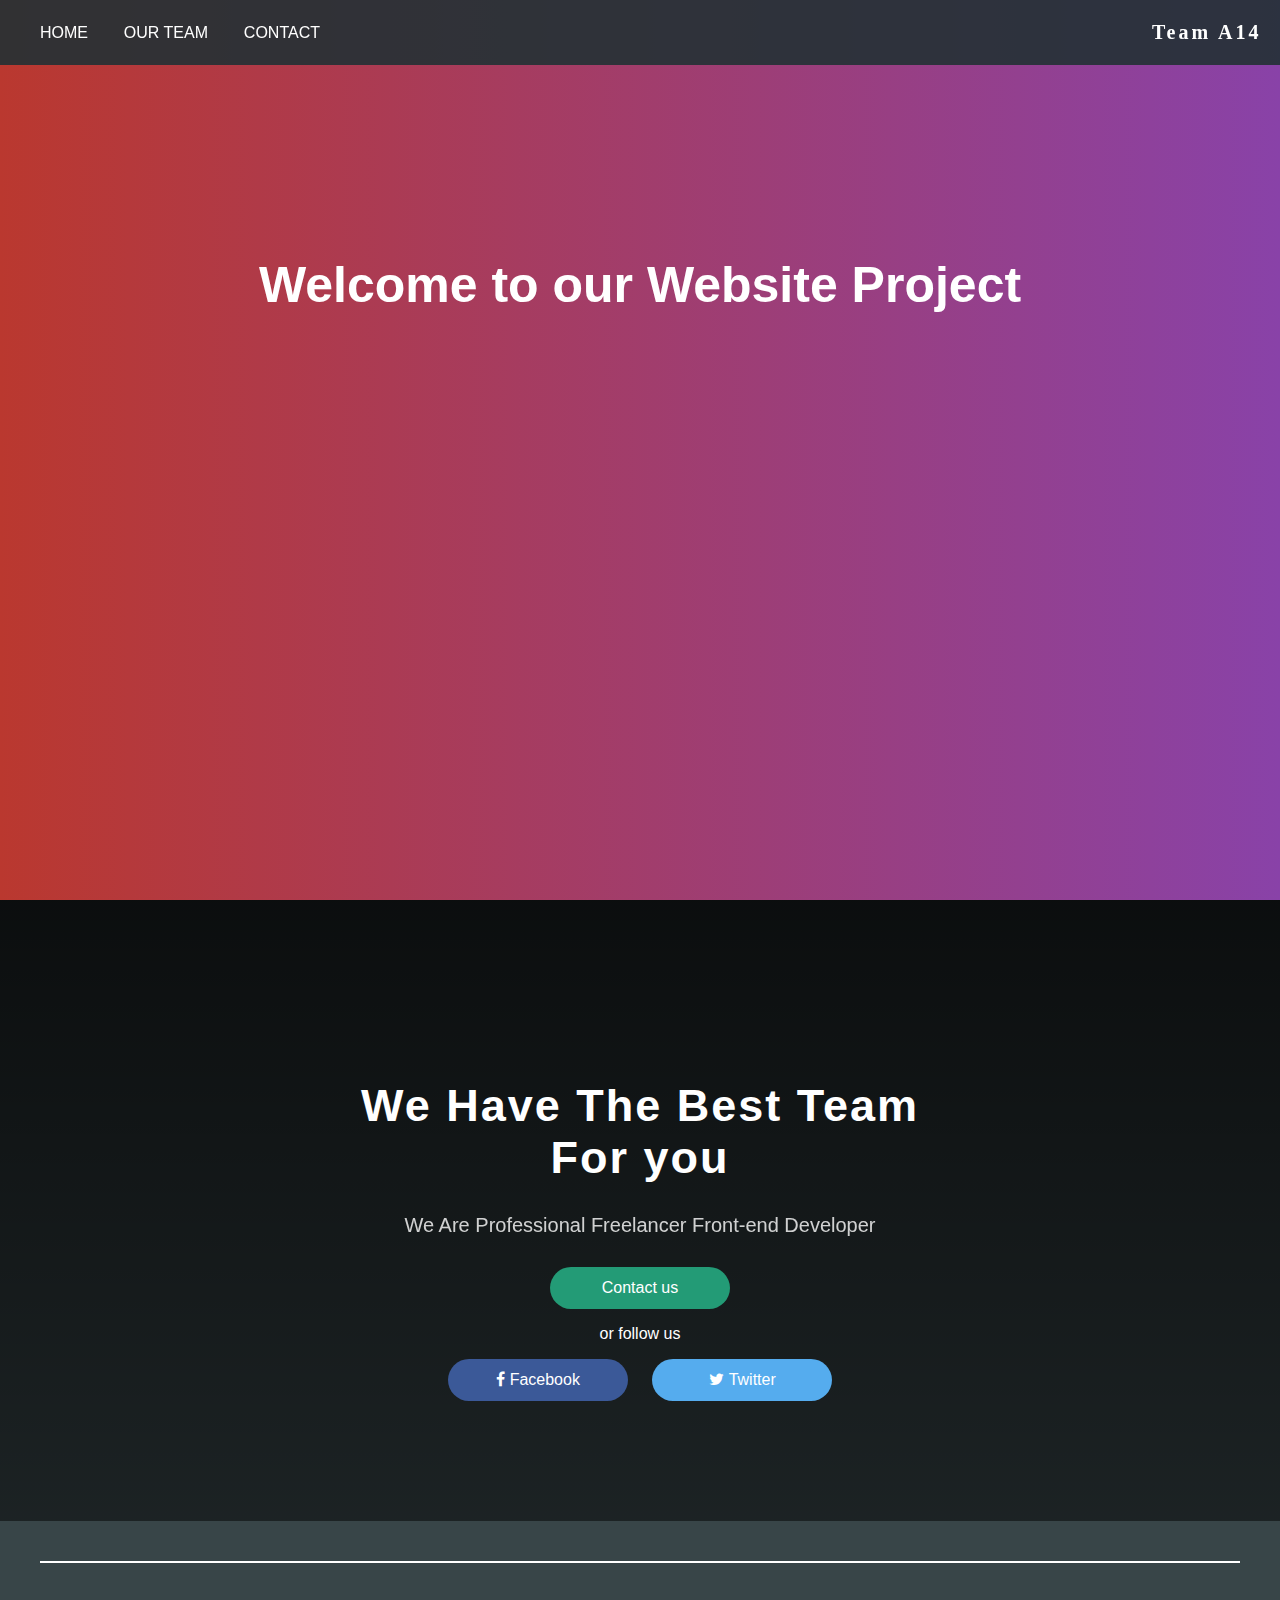
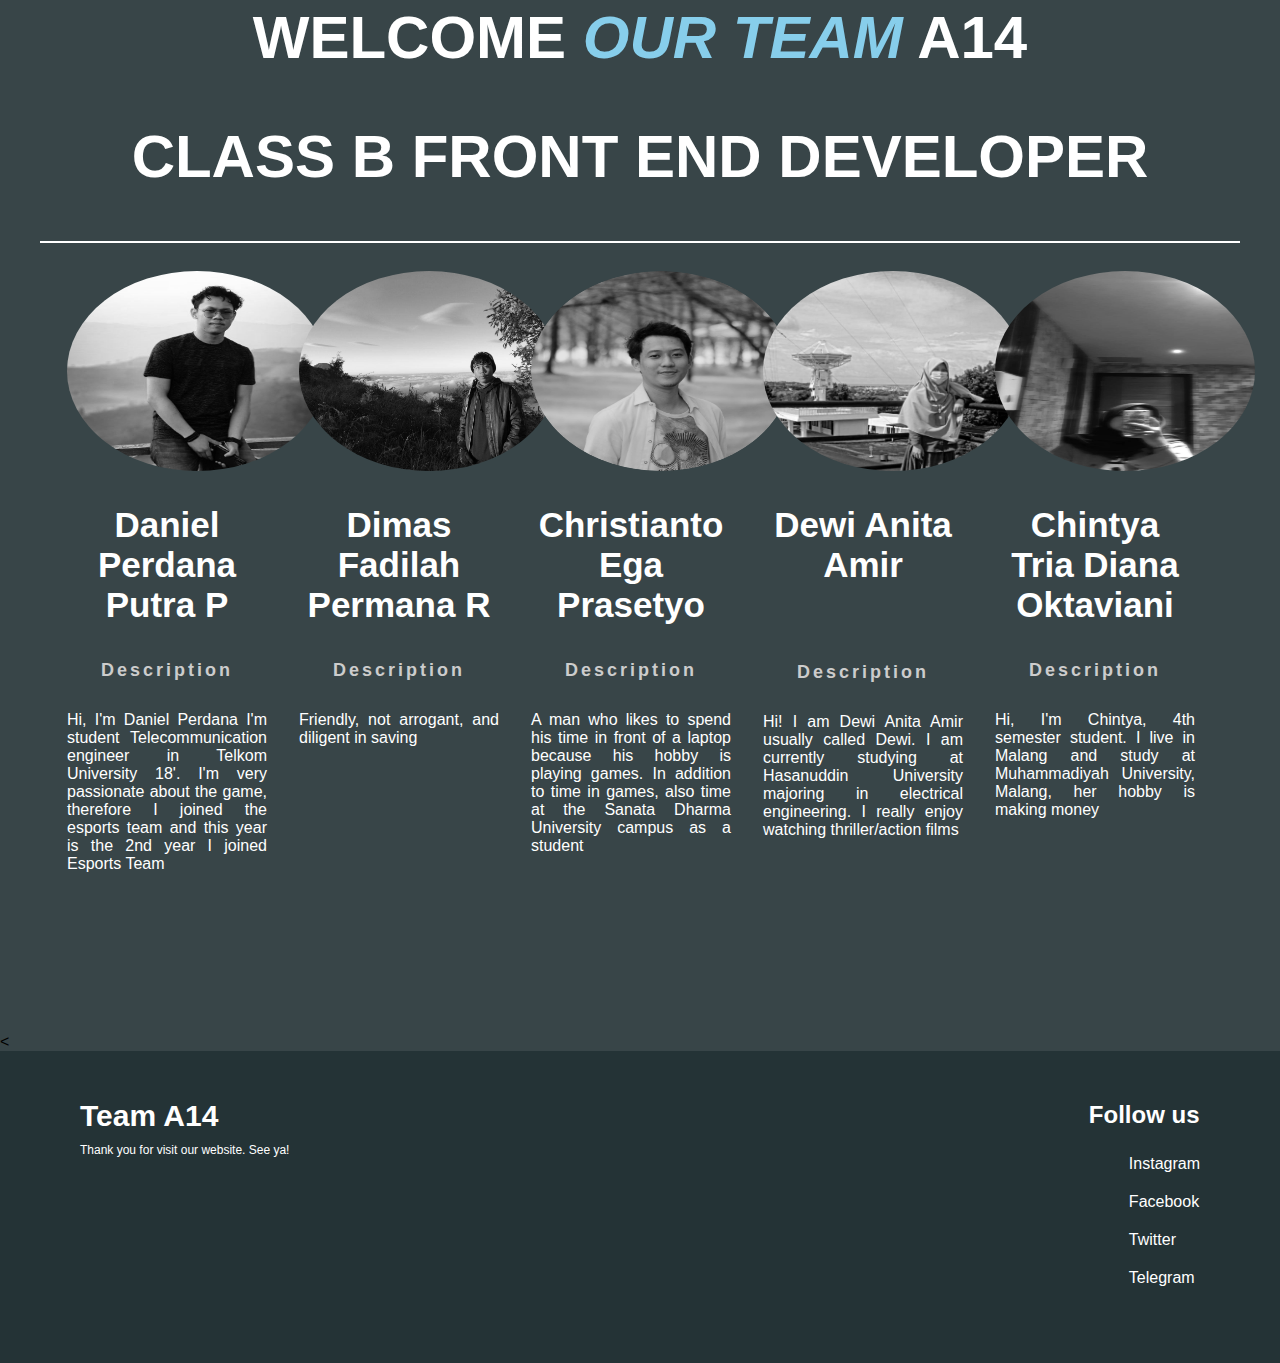
==== index.html @ b048a638 "Rename Project HTML A14.html to index.html" ====
<!DOCTYPE html>
<html>
    <head>
        <meta charset="UTF-8">
        <meta http-equiv="X-UA-Compatible" content="IE=edge">
        <meta name="viewport" content="width=device-width", initial-scale="1.0">
        <link rel="stylesheet" href="//maxcdn.bootstrapcdn.com/font-awesome/4.5.0/css/font-awesome.min.css">
        <title>Project 1 with Progate</title>
        <link rel="stylesheet" type="text/css" href="stylesheet.css">
    </head>
    <body>
        <nav>
            <div class="logo">
              <h4>Team A14</h4>
            </div>
        
            <ul>
              <li><a href="#home">HOME</a></li>
              <li><a href="#team">OUR TEAM</a></li>
              <li><a href="#about">CONTACT</a></li>
            </ul>
          </nav>
		  
		 <div id="home" class="banner-text">
			<h2>Welcome to our Website Project</h2>
		</div>
		
		<div class="animation-area">
			<ul class="box-area">
			<li></li>
			<li></li>
			<li></li>
			<li></li>
			<li></li>
			<li></li>
			</ul>
		</div>
		  
        <div id="home" class="main-content">
            <div class="container">
                <h1>We Have The Best Team</h1>
                <h1>For you</h1>
                <p class="writer">We Are Professional Freelancer Front-end Developer</p>
    
                <div class="btn-wrapper">
                    <a class="btn btn-contact" href="#">Contact us</a>
                    <p>or follow us</p>
                    <a class="btn btn-facebook" href="#"><span class="fa fa-facebook"></span>Facebook</a>
                    <a class="btn btn-twitter" href="#"><span class="fa fa-twitter "></span>Twitter</a>
                </div>
            </div>
        </div>
        <div id="team" class="team-wrap">
            <div class="container-dewi">
                <h1 class="heading">WELCOME <span>OUR TEAM</span> A14 </h1>
                <h2 class="heading">CLASS B FRONT END DEVELOPER</h2>
				<div class="data">
                <div  class="profiles">
                <div class="profile">
                    <img class="profile-img" src="Daniel.jpg">
                    <h3 class="name-team">Daniel Perdana Putra P </h3>
                    <h5>Description</h5>
                    <p>Hi, I'm Daniel Perdana I'm student Telecommunication engineer in Telkom University 18'.  I'm very passionate about the game, therefore I joined the esports team and this year is the 2nd year I joined Esports Team</p>
                </div>
            </div>
            
            <div class="profiles">
                <div class="profile">
                    <img class="profile-img" src="dimas.jpg">
                    <h3 class="name-team">Dimas Fadilah Permana R
                    </h3>
                    <h5>Description</h5>
                    <p>Friendly, not arrogant, and diligent in saving</p>
                </div>
            </div>

            <div class="profiles">
                <div class="profile">
                    <img class="profile-img" src="Chris.png">
                    <h3 class="name-team">Christianto Ega Prasetyo</h3>
                    <h5>Description</h5>
                    <p>A man who likes to spend his time in front of a laptop because his hobby is playing games. In addition to time in games, also time at the Sanata Dharma University campus as a student</p>
                </div>
            </div>

            <div class="profiles">
                <div class="profile">
                    <img class="profile-img" src="dewi.jpg">
                    <h3 class="name-team">Dewi Anita Amir</h3>
                    <h5><br/><br/>Description</h5>
                    <p>Hi! I am Dewi Anita Amir usually called Dewi. I am currently studying at Hasanuddin University majoring in electrical engineering. I really enjoy watching thriller/action films</p>
                </div>
            </div>

            <div class="profiles">
                <div class="profile">
                    <img class="profile-img" src="chintya.jpg">
                    <h3 class="name-team">Chintya Tria Diana Oktaviani</h3>
                    <h5>Description</h5>
                    <p>Hi, I'm Chintya, 4th semester student. I live in Malang and study at Muhammadiyah University, Malang, her hobby is making money</p>
                </div>
            </div>
        </div>
		</div>
        </div>
		
		<p><br/><br/><br/><br/><br/><br/><br/><br/><br/><br/><br/><br/><br/><br/><br/><br/><br/><br/><br/><br/><br/><br/><br/><br/><br/><br/><br/><br/><br/><br/></p>
		
	
          <<footer>
      <div id="about" class="foot">
        <div class="footer-left">
          <h1>Team A14</h1>
          <p>Thank you for visit our website. See ya!</p>
        </div>
        <div class="footer-right">
            <h2>Follow us</h2>
            <ul>
                <li><a href="#">Instagram</a></li>
                <li><a href="#">Facebook</a></li>
                <li><a href="#">Twitter</a></li>
                <li><a href="#">Telegram</a></li>
            </ul>
        </div>
      </div>
    </footer>	
		

    </body>
</html>
---- stylesheet.css ----
*{
    box-sizing: border-box;
}
a{
    text-decoration: none;
}

html{
	scroll-behavior:smooth;
}

body {
  font-family: "Fredoka Light", sans-serif;
  background-color: rgba(34, 49, 52, 0.9);
  margin: 0;
}

.banner-text {
	width: 100%;
	position: absolute;
	z-index: 1;
}
.banner-text ul {
	height: 50px;
	float: right;
}
.banner-text ul li {
	display: inline-block;
	padding: 40px 15px;
	text-transform: uppercase;
	color: #fff;
	font-size: 20px;
}
.banner-text ul li:hover {
	cursor: pointer;
}
.banner-text h2 {
	text-align: center;
	color: #fff;
	font-size: 50px;
	margin-top: 20%;
}
.animation-area {
	background: linear-gradient(to left, #8942a8, #ba382f);
	width: 100%;
	height: 100vh;
}
.box-area {
	position: absolute;
	top: 0;
	left: 0;
	width: 100%;
	height: 100%;
	overflow: hidden;
}
.box-area li {
	position: absolute;
	display: block;
	list-style: none;
	width: 25px;
	height: 25px;
	background: rgba(255, 255, 255, 0.2);
	animation: animate 20s linear infinite;
	bottom: -150px;
}
.box-area li:nth-child(1) {
	left: 86%;
	width: 80px;
	height: 80px;
	animation-delay: 0s;
}
.box-area li:nth-child(2) {
	left: 12%;
	width: 30px;
	height: 30px;
	animation-delay: 1.5s;
	animation-duration: 10s;
}
.box-area li:nth-child(3) {
	left: 70%;
	width: 100px;
	height: 100px;
	animation-delay: 5.5s;
}
.box-area li:nth-child(4) {
	left: 42%;
	width: 150px;
	height: 150px;
	animation-delay: 0s;
	animation-duration: 15s;
}
.box-area li:nth-child(5) {
	left: 65%;
	width: 40px;
	height: 40px;
	animation-delay: 0s;
}
.box-area li:nth-child(6) {
	left: 15%;
	width: 110px;
	height: 110px;
	animation-delay: 3.5s;
}
@keyframes animate {
	0% {
		transform: translateY(0) rotate(0deg);
		opacity: 1;
	}
	100% {
		transform: translateY(-800px) rotate(360deg);
		opacity: 0;
	}
}



 
nav {
	
	height: 65px;
	width: 100%;
	background-color: rgba(34, 49, 52, 0.9);
	position: fixed;
	top: 0;
	z-index: 10;
  }
  
  nav .logo{
	 float: right;
	 padding-right: 8px;
    font-family: 'El Messiri';
    letter-spacing: 3px;
	color:#FFFFFF;
	width:10%;
	font-size:20px;
	line-height:10px;
	
  }
  
  
  nav ul {
	 text-align: right;
    display: flex;
    list-style: none;
    width: 25%;
    justify-content: space-between;
	font-size:20px;
	
	
  }
  
  nav ul li a {
    
    text-decoration: none;
    font-size: 0.8em;
    background: linear-gradient(currentColor 0 0) bottom /100% var(--d, 0px) no-repeat;
    transition: 0.5s;
	color:#FFFFFF;
  }
  
  nav ul li a:hover {
    color: rgb(rgb(223, 135, 135), rgb(58, 151, 58), rgb(122, 122, 201));
    
    --d: 3px;
  }
.main-content{
    background-image: linear-gradient(rgba(0, 0, 0, 0.8), rgba(0, 0, 0, 0.5)), url("https://images.unsplash.com/photo-1522071820081-009f0129c71c?ixlib=rb-1.2.1&ixid=MnwxMjA3fDB8MHxwaG90by1wYWdlfHx8fGVufDB8fHx8&auto=format&fit=crop&w=1000&q=80");
    background-size: cover;
    color: white;
    text-align: center;
    padding: 180px 0 100px 0;
}

.main-content h1{
    font-size: 45px;
    letter-spacing: 2px;
    margin: 0;
}

.main-content p.writer{
    font-weight: 500;
    margin: 30px 0;
    font-size: 20px;
    opacity: 0.8;
}

.btn-wrapper{
    text-align: center;
    margin: 20px 0;
}

.btn{
    padding: 12px 24px;
    color: white;
    display: inline-block;
    text-align: center;
    border-radius: 50px;
    width: 180px;
}

.fa{
    margin-right: 5px;
}

.btn-contact{
    background-color: #239b76;
}

.btn-contact:hover{
    background-color: #30b990;
}

.btn-facebook{
    background-color: #3b5998;
    margin-right: 20px;
}

.btn-facebook:hover{
    background-color: #4a6aad;
}

.btn-twitter{
    background-color: #55acee;
}

.btn-twitter:hover{
    background-color: #4397d6;
}

/* Screen for tablet */
@media all and (max-width: 1000px) {

    .main-content h1{
        font-size: 35px;
    }
    
    .main-content p.writer{
        font-size: 16px;
    }

    .main-content p{
        font-size: 16px;
    }

    .btn{
        width: 250px;
    }
}

.team-wrap{
	 height: 500px;
  padding-bottom: 80px;
  text-align: center;
	
}

.container{
    max-width: 1170px;
    width: 100%;
    padding: 0 15px;
    margin: 0 auto;
}


.team-wrap{
	text-align:center;
	padding-bottom: 80px;
}

.container-dewi {
    margin: 40px 40px;
    color: white;
    border-bottom: 2px solid white;
    border-top: 2px solid white;
	text-align: center;
	
}

.data{
	width: 1170px;
	margin: 0 auto;
}

.heading {
    font-size: 60px;
    color: white;
    text-align: center;
}
.heading h2{
    margin-bottom: 20px;
}
.container h2{
    text-align: center;
}
.heading span{
    font-style: italic;
    color: #87CEEB;
}
.profiles {
    display: flex;
    float: left;
    padding-right: 8px;
    margin: 30px 12px;
    text-align: center;
}
.profile {
    width: 200px
	
}
.profile-img {
    height: 200px;
    width: 260px;
    border-radius: 50%;
    filter: grayscale(100%);
    transition: 400ms;
}
.profile:hover img{
    filter: grayscale(0);
}
.name-team {
    margin-top: 30px;
    font-size: 35px;
}
.profile h5{
    font-size: 18px;
    font-weight: bold;
    letter-spacing: 3px;
    color: #ccc;
	
}
.profile p{
    font-size: 16px;
    margin-top: 20px;
    text-align: justify;
}


footer h1{
    font-size: 30px;
    color: #fff;
    font-weight: 800;
    margin: 0;
    line-height: 1;
}

footer img {
  width: 125px;
}

footer h2{
    margin: 0;
    color: white;
}

footer p {
  color: #fff;
  font-size: 12px;
}

.foot {
  background-color: rgba(34, 49, 52, 0.9);
  padding: 50px 80px;
  display: flex;
  justify-content: space-between;
  
}

footer ul{
    text-decoration: none;
}

footer li{
    list-style-type: none;
    padding: 10px 0px;
}

footer li a{
    color: white;
}

footer li a:hover{
    color: black;
}


/* Screen for mobile */
@media only screen and (max-width: 670px) {
    .heading {
        font-size: 40px;
        color: white;
        text-align: center;
    }
    .heading span{
        font-size: 15px;
    }
    .profiles {
        margin: 20px 0
    }
    .profile p {
        margin: 20px 10px 80px 10px;
    }
}
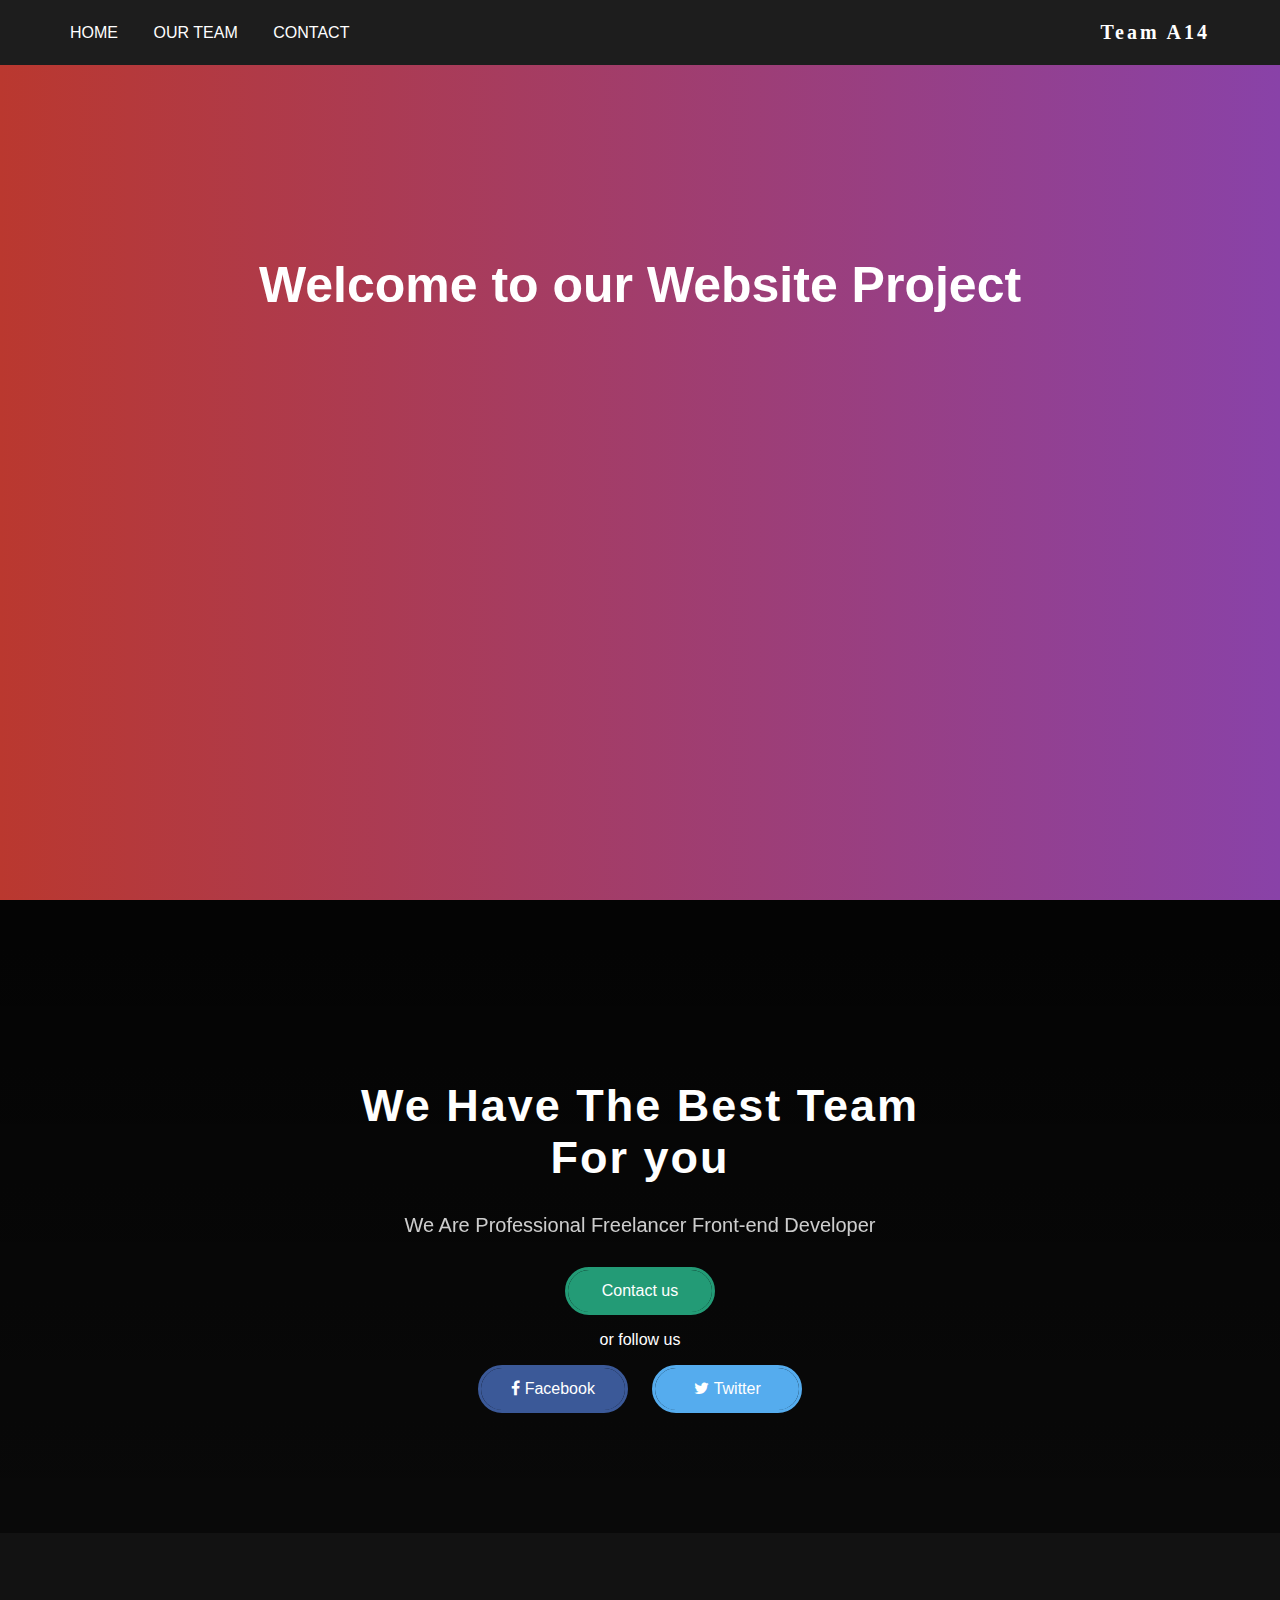
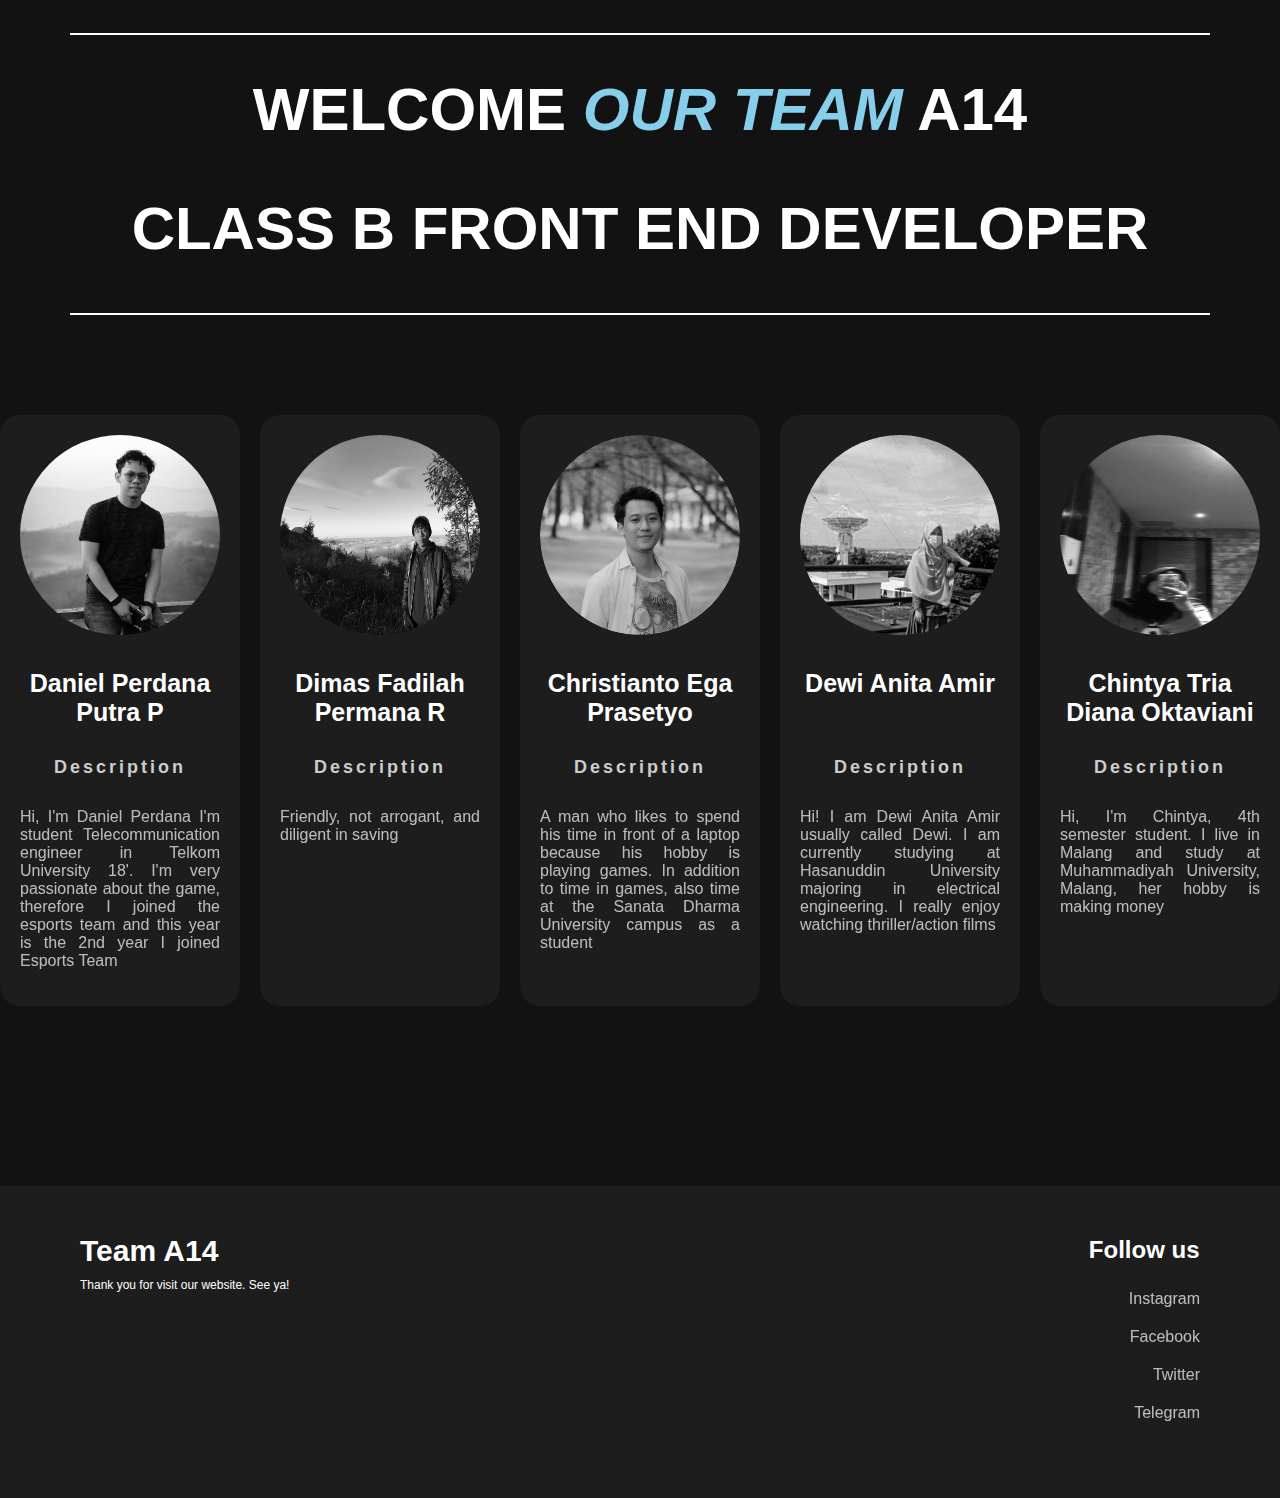
==== commit 354abc9d: "Update index.html" ====
--- a/index.html
+++ b/index.html
@@ -1,130 +1,142 @@
 <!DOCTYPE html>
 <html>
-    <head>
-        <meta charset="UTF-8">
-        <meta http-equiv="X-UA-Compatible" content="IE=edge">
-        <meta name="viewport" content="width=device-width", initial-scale="1.0">
-        <link rel="stylesheet" href="//maxcdn.bootstrapcdn.com/font-awesome/4.5.0/css/font-awesome.min.css">
-        <title>Project 1 with Progate</title>
-        <link rel="stylesheet" type="text/css" href="stylesheet.css">
-    </head>
-    <body>
-        <nav>
-            <div class="logo">
-              <h4>Team A14</h4>
-            </div>
-        
-            <ul>
-              <li><a href="#home">HOME</a></li>
-              <li><a href="#team">OUR TEAM</a></li>
-              <li><a href="#about">CONTACT</a></li>
-            </ul>
-          </nav>
-		  
-		 <div id="home" class="banner-text">
-			<h2>Welcome to our Website Project</h2>
-		</div>
-		
-		<div class="animation-area">
-			<ul class="box-area">
-			<li></li>
-			<li></li>
-			<li></li>
-			<li></li>
-			<li></li>
-			<li></li>
-			</ul>
-		</div>
-		  
-        <div id="home" class="main-content">
-            <div class="container">
-                <h1>We Have The Best Team</h1>
-                <h1>For you</h1>
-                <p class="writer">We Are Professional Freelancer Front-end Developer</p>
-    
-                <div class="btn-wrapper">
-                    <a class="btn btn-contact" href="#">Contact us</a>
-                    <p>or follow us</p>
-                    <a class="btn btn-facebook" href="#"><span class="fa fa-facebook"></span>Facebook</a>
-                    <a class="btn btn-twitter" href="#"><span class="fa fa-twitter "></span>Twitter</a>
-                </div>
-            </div>
+  <head>
+    <meta charset="UTF-8" />
+    <meta http-equiv="X-UA-Compatible" content="IE=edge" />
+    <meta name="viewport" content="width=device-width" , initial-scale="1.0" />
+    <link
+      rel="stylesheet"
+      href="//maxcdn.bootstrapcdn.com/font-awesome/4.5.0/css/font-awesome.min.css"
+    />
+    <title>Project 1 with Progate</title>
+    <link rel="stylesheet" type="text/css" href="stylesheet.css" />
+  </head>
+  <body>
+    <nav>
+        <div class="container">
+      <ul>
+        <li><a href="#home">HOME</a></li>
+        <li><a href="#team">OUR TEAM</a></li>
+        <li><a href="#about">CONTACT</a></li>
+      </ul>
+      <!-- Add a menu icon here -->
+      <span class="fa fa-bars menu-icon"></span>
+      <div class="logo">
+        <h4>Team A14</h4>
+      </div>
+    </div>
+    </nav>
+
+    <div id="home" class="banner-text">
+      <h2>Welcome to our Website Project</h2>
+    </div>
+
+    <div class="animation-area">
+      <ul class="box-area">
+        <li></li>
+        <li></li>
+        <li></li>
+        <li></li>
+        <li></li>
+        <li></li>
+      </ul>
+    </div>
+
+    <div id="home" class="main-content">
+      <div class="container">
+        <h1>We Have The Best Team</h1>
+        <h1>For you</h1>
+        <p class="writer">We Are Professional Freelancer Front-end Developer</p>
+
+        <div class="btn-wrapper">
+          <a class="btn btn-contact" href="#">Contact us</a>
+          <p>or follow us</p>
+          <a class="btn btn-facebook" href="#"
+            ><span class="fa fa-facebook"></span>Facebook</a
+          >
+          <a class="btn btn-twitter" href="#"
+            ><span class="fa fa-twitter"></span>Twitter</a
+          >
         </div>
-        <div id="team" class="team-wrap">
-            <div class="container-dewi">
-                <h1 class="heading">WELCOME <span>OUR TEAM</span> A14 </h1>
-                <h2 class="heading">CLASS B FRONT END DEVELOPER</h2>
-				<div class="data">
-                <div  class="profiles">
-                <div class="profile">
-                    <img class="profile-img" src="Daniel.jpg">
-                    <h3 class="name-team">Daniel Perdana Putra P </h3>
-                    <h5>Description</h5>
-                    <p>Hi, I'm Daniel Perdana I'm student Telecommunication engineer in Telkom University 18'.  I'm very passionate about the game, therefore I joined the esports team and this year is the 2nd year I joined Esports Team</p>
-                </div>
-            </div>
-            
-            <div class="profiles">
-                <div class="profile">
-                    <img class="profile-img" src="dimas.jpg">
-                    <h3 class="name-team">Dimas Fadilah Permana R
-                    </h3>
-                    <h5>Description</h5>
-                    <p>Friendly, not arrogant, and diligent in saving</p>
-                </div>
-            </div>
+      </div>
+    </div>
+    <div id="team" class="team-wrap">
+      <div class="container">
+        <div class="container-dewi">
+          <h1 class="heading">WELCOME <span>OUR TEAM</span> A14</h1>
+          <h2 class="heading">CLASS B FRONT END DEVELOPER</h2>
+        </div>
+        <div class="profiles">
+          <div class="profile">
+            <img class="profile-img" src="Daniel.jpg" />
+            <h3 class="name-team">Daniel Perdana Putra P</h3>
+            <h5>Description</h5>
+            <p>
+              Hi, I'm Daniel Perdana I'm student Telecommunication engineer in
+              Telkom University 18'. I'm very passionate about the game,
+              therefore I joined the esports team and this year is the 2nd year
+              I joined Esports Team
+            </p>
+          </div>
 
-            <div class="profiles">
-                <div class="profile">
-                    <img class="profile-img" src="Chris.png">
-                    <h3 class="name-team">Christianto Ega Prasetyo</h3>
-                    <h5>Description</h5>
-                    <p>A man who likes to spend his time in front of a laptop because his hobby is playing games. In addition to time in games, also time at the Sanata Dharma University campus as a student</p>
-                </div>
-            </div>
+          <div class="profile">
+            <img class="profile-img" src="dimas.jpg" />
+            <h3 class="name-team">Dimas Fadilah Permana R</h3>
+            <h5>Description</h5>
+            <p>Friendly, not arrogant, and diligent in saving</p>
+          </div>
 
-            <div class="profiles">
-                <div class="profile">
-                    <img class="profile-img" src="dewi.jpg">
-                    <h3 class="name-team">Dewi Anita Amir</h3>
-                    <h5><br/><br/>Description</h5>
-                    <p>Hi! I am Dewi Anita Amir usually called Dewi. I am currently studying at Hasanuddin University majoring in electrical engineering. I really enjoy watching thriller/action films</p>
-                </div>
-            </div>
+          <div class="profile">
+            <img class="profile-img" src="Chris.png" />
+            <h3 class="name-team">Christianto Ega Prasetyo</h3>
+            <h5>Description</h5>
+            <p>
+              A man who likes to spend his time in front of a laptop because his
+              hobby is playing games. In addition to time in games, also time at
+              the Sanata Dharma University campus as a student
+            </p>
+          </div>
 
-            <div class="profiles">
-                <div class="profile">
-                    <img class="profile-img" src="chintya.jpg">
-                    <h3 class="name-team">Chintya Tria Diana Oktaviani</h3>
-                    <h5>Description</h5>
-                    <p>Hi, I'm Chintya, 4th semester student. I live in Malang and study at Muhammadiyah University, Malang, her hobby is making money</p>
-                </div>
-            </div>
+          <div class="profile">
+            <img class="profile-img" src="dewi.jpg" />
+            <h3 class="name-team">Dewi Anita Amir <br><br></h3>
+            <h5>Description</h5>
+            <p>
+              Hi! I am Dewi Anita Amir usually called Dewi. I am currently
+              studying at Hasanuddin University majoring in electrical
+              engineering. I really enjoy watching thriller/action films
+            </p>
+          </div>
+
+          <div class="profile">
+            <img class="profile-img" src="chintya.jpg" />
+            <h3 class="name-team">Chintya Tria Diana Oktaviani</h3>
+            <h5>Description</h5>
+            <p>
+              Hi, I'm Chintya, 4th semester student. I live in Malang and study
+              at Muhammadiyah University, Malang, her hobby is making money
+            </p>
+          </div>
         </div>
-		</div>
-        </div>
-		
-		<p><br/><br/><br/><br/><br/><br/><br/><br/><br/><br/><br/><br/><br/><br/><br/><br/><br/><br/><br/><br/><br/><br/><br/><br/><br/><br/><br/><br/><br/><br/></p>
-		
-	
-          <<footer>
+      </div>
+    </div>
+
+    <footer>
       <div id="about" class="foot">
         <div class="footer-left">
           <h1>Team A14</h1>
           <p>Thank you for visit our website. See ya!</p>
         </div>
         <div class="footer-right">
-            <h2>Follow us</h2>
-            <ul>
-                <li><a href="#">Instagram</a></li>
-                <li><a href="#">Facebook</a></li>
-                <li><a href="#">Twitter</a></li>
-                <li><a href="#">Telegram</a></li>
-            </ul>
+          <h2>Follow us</h2>
+          <ul>
+            <li><a href="#">Instagram</a></li>
+            <li><a href="#">Facebook</a></li>
+            <li><a href="#">Twitter</a></li>
+            <li><a href="#">Telegram</a></li>
+          </ul>
         </div>
       </div>
-    </footer>	
-		
-
-    </body>
+    </footer>
+  </body>
 </html>
--- a/stylesheet.css
+++ b/stylesheet.css
@@ -1,356 +1,365 @@
-
-*{
-    box-sizing: border-box;
-}
-a{
-    text-decoration: none;
-}
-
-html{
-	scroll-behavior:smooth;
+* {
+  box-sizing: border-box;
+}
+a {
+  text-decoration: none;
+}
+
+html {
+  scroll-behavior: smooth;
 }
 
 body {
   font-family: "Fredoka Light", sans-serif;
-  background-color: rgba(34, 49, 52, 0.9);
+  background-color: #121212;
   margin: 0;
+  padding: 0;
 }
 
 .banner-text {
-	width: 100%;
-	position: absolute;
-	z-index: 1;
+  width: 100%;
+  position: absolute;
+  z-index: 1;
 }
 .banner-text ul {
-	height: 50px;
-	float: right;
+  height: 50px;
+  float: right;
 }
 .banner-text ul li {
-	display: inline-block;
-	padding: 40px 15px;
-	text-transform: uppercase;
-	color: #fff;
-	font-size: 20px;
+  display: inline-block;
+  padding: 40px 15px;
+  text-transform: uppercase;
+  color: #fff;
+  font-size: 20px;
 }
 .banner-text ul li:hover {
-	cursor: pointer;
+  cursor: pointer;
 }
 .banner-text h2 {
-	text-align: center;
-	color: #fff;
-	font-size: 50px;
-	margin-top: 20%;
+  text-align: center;
+  color: #fff;
+  font-size: 50px;
+  margin-top: 20%;
 }
 .animation-area {
-	background: linear-gradient(to left, #8942a8, #ba382f);
-	width: 100%;
-	height: 100vh;
+  background: linear-gradient(to left, #8942a8, #ba382f);
+  width: 100%;
+  height: 100vh;
 }
 .box-area {
-	position: absolute;
-	top: 0;
-	left: 0;
-	width: 100%;
-	height: 100%;
-	overflow: hidden;
+  position: absolute;
+  top: 0;
+  left: 0;
+  width: 100%;
+  height: 100%;
+  overflow: hidden;
 }
 .box-area li {
-	position: absolute;
-	display: block;
-	list-style: none;
-	width: 25px;
-	height: 25px;
-	background: rgba(255, 255, 255, 0.2);
-	animation: animate 20s linear infinite;
-	bottom: -150px;
+  position: absolute;
+  display: block;
+  list-style: none;
+  width: 25px;
+  height: 25px;
+  background: rgba(255, 255, 255, 0.2);
+  animation: animate 20s linear infinite;
+  bottom: -150px;
 }
 .box-area li:nth-child(1) {
-	left: 86%;
-	width: 80px;
-	height: 80px;
-	animation-delay: 0s;
+  left: 86%;
+  width: 80px;
+  height: 80px;
+  animation-delay: 0s;
 }
 .box-area li:nth-child(2) {
-	left: 12%;
-	width: 30px;
-	height: 30px;
-	animation-delay: 1.5s;
-	animation-duration: 10s;
+  left: 12%;
+  width: 30px;
+  height: 30px;
+  animation-delay: 1.5s;
+  animation-duration: 10s;
 }
 .box-area li:nth-child(3) {
-	left: 70%;
-	width: 100px;
-	height: 100px;
-	animation-delay: 5.5s;
+  left: 70%;
+  width: 100px;
+  height: 100px;
+  animation-delay: 5.5s;
 }
 .box-area li:nth-child(4) {
-	left: 42%;
-	width: 150px;
-	height: 150px;
-	animation-delay: 0s;
-	animation-duration: 15s;
+  left: 42%;
+  width: 150px;
+  height: 150px;
+  animation-delay: 0s;
+  animation-duration: 15s;
 }
 .box-area li:nth-child(5) {
-	left: 65%;
-	width: 40px;
-	height: 40px;
-	animation-delay: 0s;
+  left: 65%;
+  width: 40px;
+  height: 40px;
+  animation-delay: 0s;
 }
 .box-area li:nth-child(6) {
-	left: 15%;
-	width: 110px;
-	height: 110px;
-	animation-delay: 3.5s;
+  left: 15%;
+  width: 110px;
+  height: 110px;
+  animation-delay: 3.5s;
 }
 @keyframes animate {
-	0% {
-		transform: translateY(0) rotate(0deg);
-		opacity: 1;
-	}
-	100% {
-		transform: translateY(-800px) rotate(360deg);
-		opacity: 0;
-	}
-}
-
-
-
- 
+  0% {
+    transform: translateY(0) rotate(0deg);
+    opacity: 1;
+  }
+  100% {
+    transform: translateY(-800px) rotate(360deg);
+    opacity: 0;
+  }
+}
+
 nav {
-	
-	height: 65px;
-	width: 100%;
-	background-color: rgba(34, 49, 52, 0.9);
-	position: fixed;
-	top: 0;
-	z-index: 10;
-  }
-  
-  nav .logo{
-	 float: right;
-	 padding-right: 8px;
-    font-family: 'El Messiri';
-    letter-spacing: 3px;
-	color:#FFFFFF;
-	width:10%;
-	font-size:20px;
-	line-height:10px;
-	
-  }
-  
-  
-  nav ul {
-	 text-align: right;
-    display: flex;
-    list-style: none;
-    width: 25%;
-    justify-content: space-between;
-	font-size:20px;
-	
-	
-  }
-  
-  nav ul li a {
-    
-    text-decoration: none;
-    font-size: 0.8em;
-    background: linear-gradient(currentColor 0 0) bottom /100% var(--d, 0px) no-repeat;
-    transition: 0.5s;
-	color:#FFFFFF;
-  }
-  
-  nav ul li a:hover {
-    color: rgb(rgb(223, 135, 135), rgb(58, 151, 58), rgb(122, 122, 201));
-    
-    --d: 3px;
-  }
-.main-content{
-    background-image: linear-gradient(rgba(0, 0, 0, 0.8), rgba(0, 0, 0, 0.5)), url("https://images.unsplash.com/photo-1522071820081-009f0129c71c?ixlib=rb-1.2.1&ixid=MnwxMjA3fDB8MHxwaG90by1wYWdlfHx8fGVufDB8fHx8&auto=format&fit=crop&w=1000&q=80");
-    background-size: cover;
-    color: white;
-    text-align: center;
-    padding: 180px 0 100px 0;
-}
-
-.main-content h1{
-    font-size: 45px;
-    letter-spacing: 2px;
-    margin: 0;
-}
-
-.main-content p.writer{
-    font-weight: 500;
-    margin: 30px 0;
-    font-size: 20px;
-    opacity: 0.8;
-}
-
-.btn-wrapper{
-    text-align: center;
-    margin: 20px 0;
-}
-
-.btn{
-    padding: 12px 24px;
-    color: white;
-    display: inline-block;
-    text-align: center;
-    border-radius: 50px;
-    width: 180px;
-}
-
-.fa{
-    margin-right: 5px;
-}
-
-.btn-contact{
-    background-color: #239b76;
-}
-
-.btn-contact:hover{
-    background-color: #30b990;
-}
-
-.btn-facebook{
-    background-color: #3b5998;
-    margin-right: 20px;
-}
-
-.btn-facebook:hover{
-    background-color: #4a6aad;
-}
-
-.btn-twitter{
-    background-color: #55acee;
-}
-
-.btn-twitter:hover{
-    background-color: #4397d6;
-}
-
-/* Screen for tablet */
-@media all and (max-width: 1000px) {
-
-    .main-content h1{
-        font-size: 35px;
-    }
-    
-    .main-content p.writer{
-        font-size: 16px;
-    }
-
-    .main-content p{
-        font-size: 16px;
-    }
-
-    .btn{
-        width: 250px;
-    }
-}
-
-.team-wrap{
-	 height: 500px;
+  height: 65px;
+  width: 100%;
+  background-color: #1d1d1d;
+  position: fixed;
+  top: 0;
+  z-index: 10;
+  display: flex;
+  justify-content: space-between;
+}
+
+nav .logo {
+  float: right;
+  /* padding: 0 20px; */
+  font-family: "El Messiri";
+  letter-spacing: 3px;
+  color: #ffffff;
+  /* width: 10%; */
+  font-size: 20px;
+  line-height: 10px;
+}
+
+.menu-icon {
+  color: white;
+  float: left;
+  font-size: 25px;
+  padding: 21px 0;
+  display: none;
+}
+
+nav ul {
+  /* text-align: right; */
+  /* display: flex; */
+  list-style: none;
+  /* width: 25%; */
+  /* justify-content: space-between; */
+  font-size: 20px;
+  display: inline-block;
+  padding: 0;
+}
+
+nav ul li {
+  display: inline-block;
+  margin-right: 30px;
+}
+
+nav ul li a {
+  text-decoration: none;
+  font-size: 0.8em;
+  background: linear-gradient(currentColor 0 0) bottom / 100% var(--d, 0px)
+    no-repeat;
+  transition: 0.5s;
+  color: #ffffff;
+}
+
+nav ul li a:hover {
+  color: rgb(rgb(223, 135, 135), rgb(58, 151, 58), rgb(122, 122, 201));
+
+  --d: 3px;
+}
+
+.main-content {
+  background-image: linear-gradient(rgba(0, 0, 0, 0.8), rgba(0, 0, 0, 0.5)),
+    url("https://images.unsplash.com/photo-1522071820081-009f0129c71c?ixlib=rb-1.2.1&ixid=MnwxMjA3fDB8MHxwaG90by1wYWdlfHx8fGVufDB8fHx8&auto=format&fit=crop&w=1000&q=80");
+  background-size: cover;
+  color: white;
+  text-align: center;
+  padding: 180px 0 100px 0;
+}
+
+.main-content h1 {
+  font-size: 45px;
+  letter-spacing: 2px;
+  margin: 0;
+}
+
+.main-content p.writer {
+  font-weight: 500;
+  margin: 30px 0;
+  font-size: 20px;
+  opacity: 0.8;
+}
+
+.btn-wrapper {
+  text-align: center;
+  margin: 20px 0;
+}
+
+.btn {
+  padding: 12px 24px;
+  color: white;
+  display: inline-block;
+  text-align: center;
+  border-radius: 50px;
+  width: 150px;
+}
+
+.fa {
+  margin-right: 5px;
+}
+
+.btn-contact {
+  /* background-color: #239b76; */
+  border: 3px #239b76 solid;
+  color: #fff;
+  box-shadow: 0 0 40px 40px #239b76 inset, 0 0 0 0 #239b76;
+  transition: all 150ms ease-in-out;
+}
+
+.btn-contact:hover {
+  /* background-color: #30b990; */
+  box-shadow: 0 0 10px 0 #239b76 inset, 0 0 10px 4px #239b76;
+  width: 200px;
+}
+
+.btn-facebook {
+  /* background-color: #3b5998; */
+  border: 3px #3b5998 solid;
+  color: #fff;
+  box-shadow: 0 0 40px 40px #3b5998 inset, 0 0 0 0 #3b5998;
+  transition: all 150ms ease-in-out;
+  margin-right: 20px;
+}
+
+.btn-facebook:hover {
+  /* background-color: #4a6aad; */
+  box-shadow: 0 0 10px 0 #3b5998 inset, 0 0 10px 4px #3b5998;
+  width: 200px;
+}
+
+.btn-twitter {
+  /* background-color: #55acee; */
+  border: 3px #55acee solid;
+  color: #fff;
+  box-shadow: 0 0 40px 40px #55acee inset, 0 0 0 0 #55acee;
+  transition: all 150ms ease-in-out;
+}
+
+.btn-twitter:hover {
+  /* background-color: #4397d6; */
+  box-shadow: 0 0 10px 0 #55acee inset, 0 0 10px 4px #55acee;
+  width: 200px;
+}
+
+.team-wrap {
   padding-bottom: 80px;
   text-align: center;
-	
-}
-
-.container{
-    max-width: 1170px;
-    width: 100%;
-    padding: 0 15px;
-    margin: 0 auto;
-}
-
-
-.team-wrap{
-	text-align:center;
-	padding-bottom: 80px;
+}
+
+.container {
+  max-width: 1170px;
+  width: 100%;
+  padding: 0 15px;
+  margin: 0 auto;
+}
+
+.team-wrap {
+  text-align: center;
+  padding-bottom: 80px;
 }
 
 .container-dewi {
-    margin: 40px 40px;
-    color: white;
-    border-bottom: 2px solid white;
-    border-top: 2px solid white;
-	text-align: center;
-	
-}
-
-.data{
-	width: 1170px;
-	margin: 0 auto;
+  margin-top: 100px;
+  color: white;
+  border-bottom: 2px solid white;
+  border-top: 2px solid white;
+  text-align: center;
 }
 
 .heading {
-    font-size: 60px;
-    color: white;
-    text-align: center;
-}
-.heading h2{
-    margin-bottom: 20px;
-}
-.container h2{
-    text-align: center;
-}
-.heading span{
-    font-style: italic;
-    color: #87CEEB;
+  font-size: 60px;
+  color: white;
+  text-align: center;
+}
+.heading h2 {
+  margin-bottom: 20px;
+}
+.container h2 {
+  text-align: center;
+}
+.heading span {
+  font-style: italic;
+  color: #87ceeb;
 }
 .profiles {
-    display: flex;
-    float: left;
-    padding-right: 8px;
-    margin: 30px 12px;
-    text-align: center;
+  display: flex;
+  justify-content: center;
+  margin: 100px 0px;
+  gap: 20px;
+  text-align: center;
 }
 .profile {
-    width: 200px
-	
-}
+  color: #fff;
+  padding: 20px;
+  background-color: #1d1d1d;
+  border-radius: 20px;
+  transition: all 0.5s ease;
+}
+
+.profile:hover {
+  box-shadow: 0 4px 8px 0 rgba(37, 170, 225, 0.5),
+    0 6px 20px 0 rgba(68, 129, 235, 0.658);
+}
+
 .profile-img {
-    height: 200px;
-    width: 260px;
-    border-radius: 50%;
-    filter: grayscale(100%);
-    transition: 400ms;
-}
-.profile:hover img{
-    filter: grayscale(0);
+  height: 200px;
+  width: 200px;
+  border-radius: 50%;
+  filter: grayscale(100%);
+  transition: 400ms;
+}
+.profile:hover img {
+  filter: grayscale(0);
 }
 .name-team {
-    margin-top: 30px;
-    font-size: 35px;
-}
-.profile h5{
-    font-size: 18px;
-    font-weight: bold;
-    letter-spacing: 3px;
-    color: #ccc;
-	
-}
-.profile p{
-    font-size: 16px;
-    margin-top: 20px;
-    text-align: justify;
-}
-
-
-footer h1{
-    font-size: 30px;
-    color: #fff;
-    font-weight: 800;
-    margin: 0;
-    line-height: 1;
+  margin-top: 30px;
+  font-size: 25px;
+}
+.profile h5 {
+  font-size: 18px;
+  font-weight: bold;
+  letter-spacing: 3px;
+  color: #ccc;
+}
+.profile p {
+  font-size: 16px;
+  margin-top: 20px;
+  text-align: justify;
+  opacity: 0.7;
+}
+
+footer h1 {
+  font-size: 30px;
+  color: #fff;
+  font-weight: 800;
+  margin: 0;
+  line-height: 1;
 }
 
 footer img {
   width: 125px;
 }
 
-footer h2{
-    margin: 0;
-    color: white;
+footer h2 {
+  margin: 0;
+  color: white;
+  font-weight: 600;
 }
 
 footer p {
@@ -359,47 +368,188 @@
 }
 
 .foot {
-  background-color: rgba(34, 49, 52, 0.9);
+  background-color: #1d1d1d;
   padding: 50px 80px;
   display: flex;
   justify-content: space-between;
-  
-}
-
-footer ul{
-    text-decoration: none;
-}
-
-footer li{
-    list-style-type: none;
-    padding: 10px 0px;
-}
-
-footer li a{
-    color: white;
-}
-
-footer li a:hover{
-    color: black;
-}
-
+}
+
+footer ul {
+  text-decoration: none;
+}
+
+footer li {
+  list-style-type: none;
+  padding: 10px 0px;
+  text-align: right;
+}
+
+footer li a {
+  color: white;
+  opacity: 0.7;
+}
+
+footer li a:hover {
+  color: #87ceeb;
+}
+
+/* Screen for tablet */
+@media all and (max-width: 1000px) {
+  /* navbar */
+  .container {
+    padding: 0 20px;
+  }
+
+  /* animation banner */
+  .banner-text {
+    top: 50%;
+    left: 50%;
+    transform: translate(-50%, -50%);
+    padding: 0 40px;
+  }
+
+  .profiles {
+    flex-direction: column;
+    align-items: center;
+    justify-content: center;
+    gap: 40px;
+  }
+
+  .profile {
+    width: 70%;
+  }
+
+  .container-dewi {
+    padding: 0 40px;
+  }
+
+  /* main */
+  .main-content h1 {
+    font-size: 35px;
+  }
+
+  .main-content p.writer {
+    font-size: 16px;
+  }
+
+  .main-content p {
+    font-size: 16px;
+  }
+
+  .btn {
+    width: 250px;
+  }
+}
 
 /* Screen for mobile */
-@media only screen and (max-width: 670px) {
-    .heading {
-        font-size: 40px;
-        color: white;
-        text-align: center;
-    }
-    .heading span{
-        font-size: 15px;
-    }
-    .profiles {
-        margin: 20px 0
-    }
-    .profile p {
-        margin: 20px 10px 80px 10px;
-    }
-}
-
-
+@media all and (max-width: 670px) {
+  /* header */
+  nav ul {
+    display: none;
+  }
+
+  .menu-icon {
+    display: block;
+    color: #fff;
+  }
+
+  /* animation banner */
+  .banner-text {
+    top: 50%;
+    left: 50%;
+    transform: translate(-50%, -50%);
+    padding: 0 20px;
+  }
+
+  .banner-text h2 {
+    font-size: 45px;
+  }
+
+  /* main */
+  .btn {
+    width: 80%;
+  }
+
+  .btn-facebook {
+    margin-bottom: 14px;
+    margin-right: 0;
+  }
+
+  .btn-contact:hover {
+    width: 90%;
+  }
+
+  .btn-facebook:hover {
+    width: 90%;
+  }
+
+  .btn-twitter:hover {
+    width: 90%;
+  }
+
+  .main-content h1 {
+    font-size: 24px;
+    letter-spacing: 1px;
+    line-height: 30px;
+  }
+
+  .main-content p {
+    font-size: 12px;
+    margin: 20px;
+  }
+
+  .main-content p.writer {
+    font-size: 14px;
+    line-height: 20px;
+    margin-top: 14px;
+  }
+
+  /* body */
+
+  .container-dewi {
+    padding: 20px;
+  }
+
+  .heading {
+    font-size: 40px;
+  }
+
+  .profiles {
+    flex-direction: column;
+    justify-content: center;
+    align-items: center;
+  }
+
+  .profile {
+    width: 100%;
+  }
+
+  /* footer */
+  .foot {
+    padding: 50px 40px;
+    flex-direction: column;
+    justify-content: center;
+    gap: 30px;
+    text-align: center;
+  }
+
+  footer h1 {
+    font-size: 24px;
+  }
+
+  footer h2 {
+    font-size: 18px;
+  }
+
+  footer p {
+    font-size: 12px;
+  }
+
+  footer ul {
+    padding: 0;
+  }
+
+  footer ul li {
+    text-align: center;
+  }
+}
